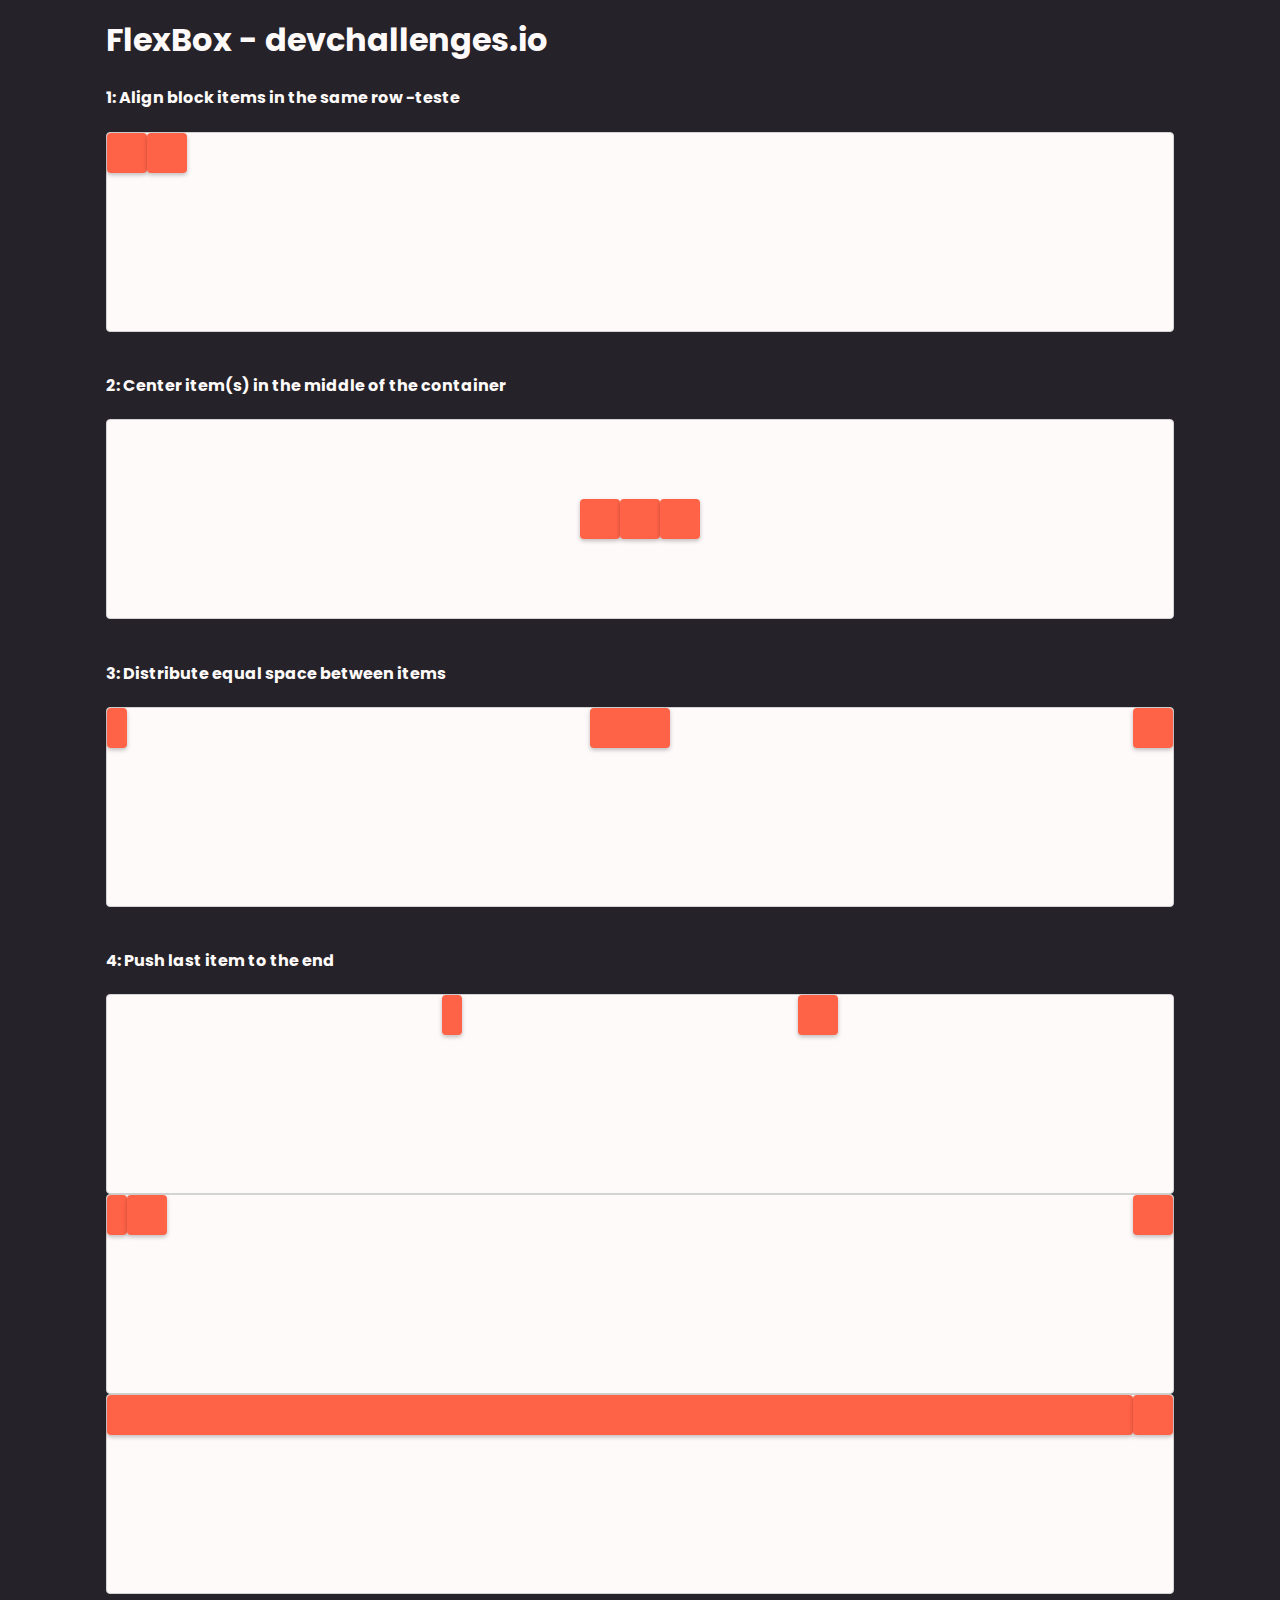
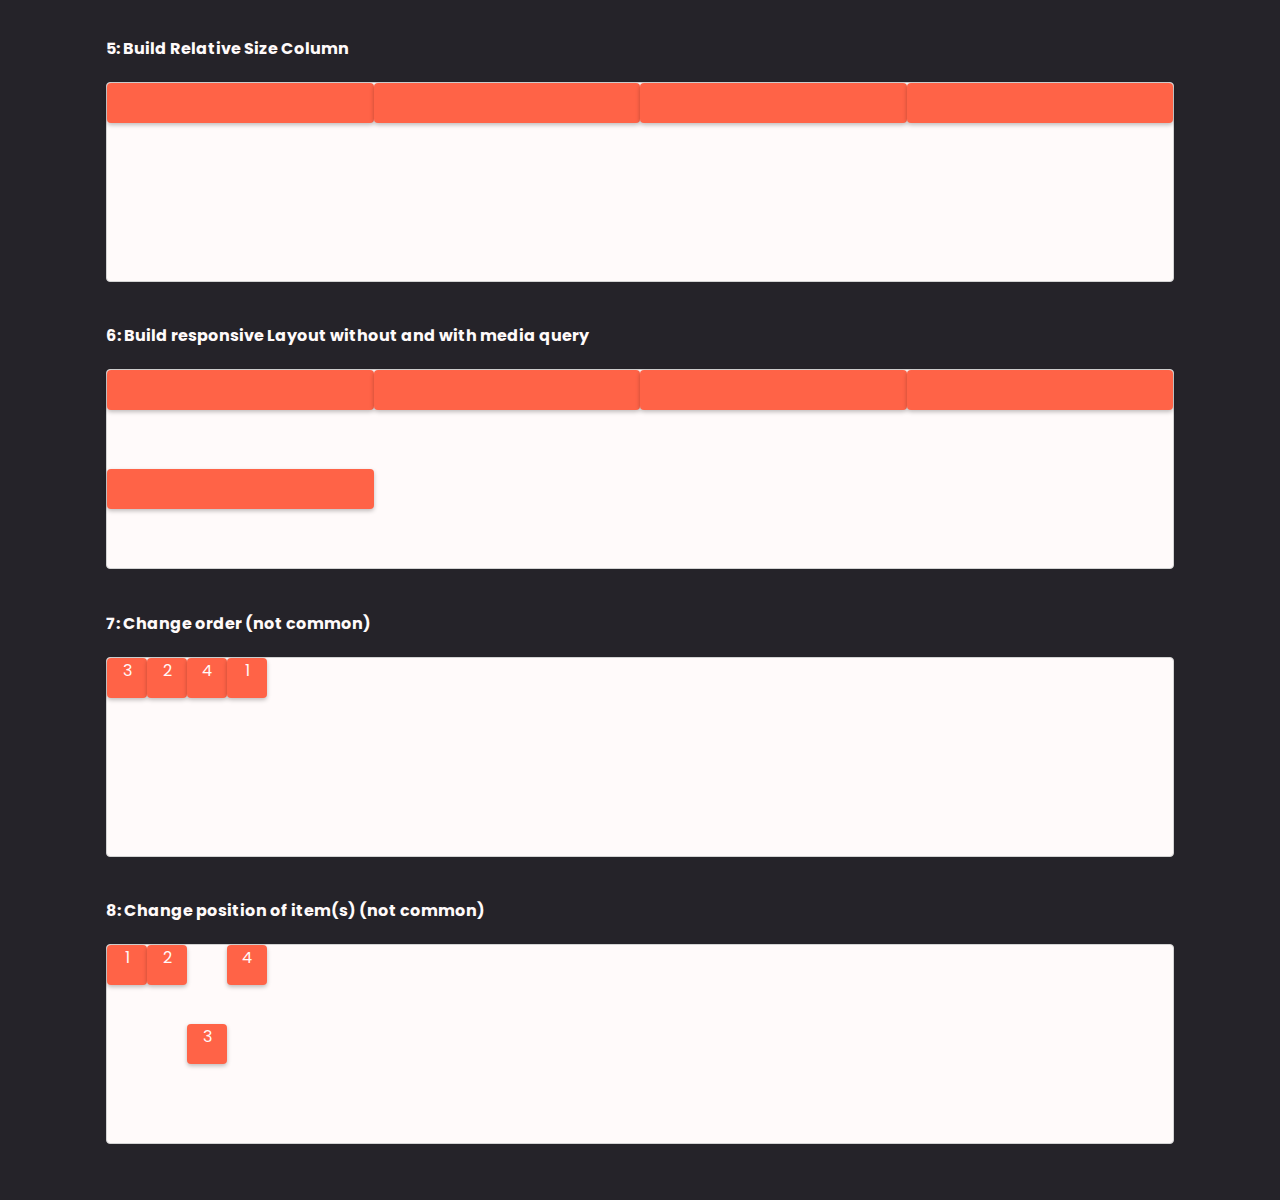
==== index.html @ 7e3d4aac "some text" ====
<html lang="en">
  <head>
    <meta charset="UTF-8" />
    <meta name="viewport" content="width=device-width, initial-scale=1.0" />
    <title>FlexBox</title>

    <link rel="stylesheet" href="style.css" />
  </head>
  <body>
    <h1>FlexBox - devchallenges.io</h1>
    <div class="task task-1">
      <h4>1: Align block items in the same row -teste</h4>

      <div class="container">
        <div class="item"></div>
        <div class="item"></div>
      </div>
    </div>

    <div class="task task-2">
      <h4>2: Center item(s) in the middle of the container</h4>

      <div class="container">
        <div class="item"></div>
        <div class="item"></div>
        <div class="item"></div>
      </div>
    </div>

    <div class="task task-3">
      <h4>3: Distribute equal space between items</h4>
      <div class="container">
        <div class="item sm"></div>

        <div class="item lg"></div>

        <div class="item"></div>
      </div>
    </div>

    <div class="task task-4">
      <h4>4: Push last item to the end</h4>

      <div class="option-1">
        <div class="container">
          <div class="item sm"></div>

          <div class="item"></div>
        </div>
      </div>

      <div class="option-2">
        <div class="container">
          <div class="item sm"></div>

          <div class="item"></div>
          
          <div class="space"></div>

          <div class="item"></div>
        </div>
      </div>
      <div class="option-3">
        <div class="container">
          <div class="item sm"></div>
          <div class="item"></div>
        </div>
      </div>
    </div>

    <div class="task task-5">
      <h4>5: Build Relative Size Column</h4>

      <div class="container">
        <div class="item item-1"></div>

        <div class="item item-2"></div>

        <div class="item item-3"></div>

        <div class="item item-4"></div>
      </div>
    </div>

    <div class="task task-6">
      <h4>6: Build responsive Layout without and with media query</h4>

      <div class="container">
        <div class="item lg"></div>

        <div class="item lg"></div>

        <div class="item lg"></div>

        <div class="item lg"></div>

        <div class="item lg"></div>
      </div>
    </div>

    <div class="task task-7">
      <h4>7: Change order (not common)</h4>

      <div class="container">
        <div class="item item-1">1</div>

        <div class="item item-2">2</div>

        <div class="item item-3">3</div>

        <div class="item item-4">4</div>
      </div>
    </div>

    <div class="task task-8">
      <h4>8: Change position of item(s) (not common)</h4>

      <div class="container">
        <div class="item item-1">1</div>

        <div class="item item-2">2</div>

        <div class="item item-3">3</div>

        <div class="item item-4">4</div>
      </div>
    </div>
  </body>
</html>
---- style.css ----
@import url("https://fonts.googleapis.com/css2?family=Poppins:wght@300;400&display=swap");

* {
  box-sizing: border-box;
}

body {
  background-color: #252329;
  font-family: "Poppins", sans-serif;
  color: snow;

  max-width: 1100px;
  margin: 0 auto;
  padding: 16px;
}

.task {
  padding-bottom: 20px;
  margin-bottom: 20px;
}

.container {
  background-color: snow;
  border: 1px solid lightgray;
  height: 200px;
  border-radius: 4px;
}

.item {
  width: 40px;
  height: 40px;
  border-radius: 4px;
  box-shadow: 0px 2px 4px rgba(0, 0, 0, 0.25);
  background-color: tomato;
  text-align: center;
}

.sm {
  width: 20px;
}

.lg {
  width: 80px;
}

/* TASK 1 */

.task-1 .container {
  display: flex;
}

/* TASK 2 */

.task-2 .container {
  display: flex;
  justify-content: center;
  align-items: center;

}

/* TASK 3 */

.task-3 .container {
  display: flex;
  /* justify-content: space-evenly; */
  justify-content: space-between;
  
}
@media (max-width: 675px) {
  .task-3 .container {
    flex-direction: column;
  }
}

/* TASK 4 */

.task-4 .option-1 .container {
  display: flex;
  justify-content: space-evenly;
}

.task-4 .option-2 .container {
  display: flex;
  
}

.task-4 .option-2 .space {
  flex-grow: 1;
}

.task-4 .option-3 .container {
  display: flex;
}

.task-4 .option-3 .item:first-child {
  flex-grow: 1;
}

/* TASK 5 */

.task-5 .container {
  display: flex;
}

.task-5 .item-1 {
  flex: 1;
}

.task-5 .item-2 {
  flex: 1;
}

.task-5 .item-3 {
  flex: 1;
}

.task-5 .item-4 {
  flex: 1;
}

/* TASK 6 */

.task-6 .container {
  display: flex;
  flex-wrap: wrap;
}

.task-6 .item {
  width: 50%;
}

@media (min-width: 375px) {
  .task-6 .item {
    display: flex;
    width: 25%;
  }
}

/* TASK 7 */

.task-7 .container {
  display: flex;
}

.task-7 .item-1 {
  order: 2;
}

.task-7 .item-3 {
  order: -1;
}

/* TASK 8 */

.task-8 .container {
  display: flex;
}

.task-8 .item-3 {
  align-self: center;
}
/* hmm strange */
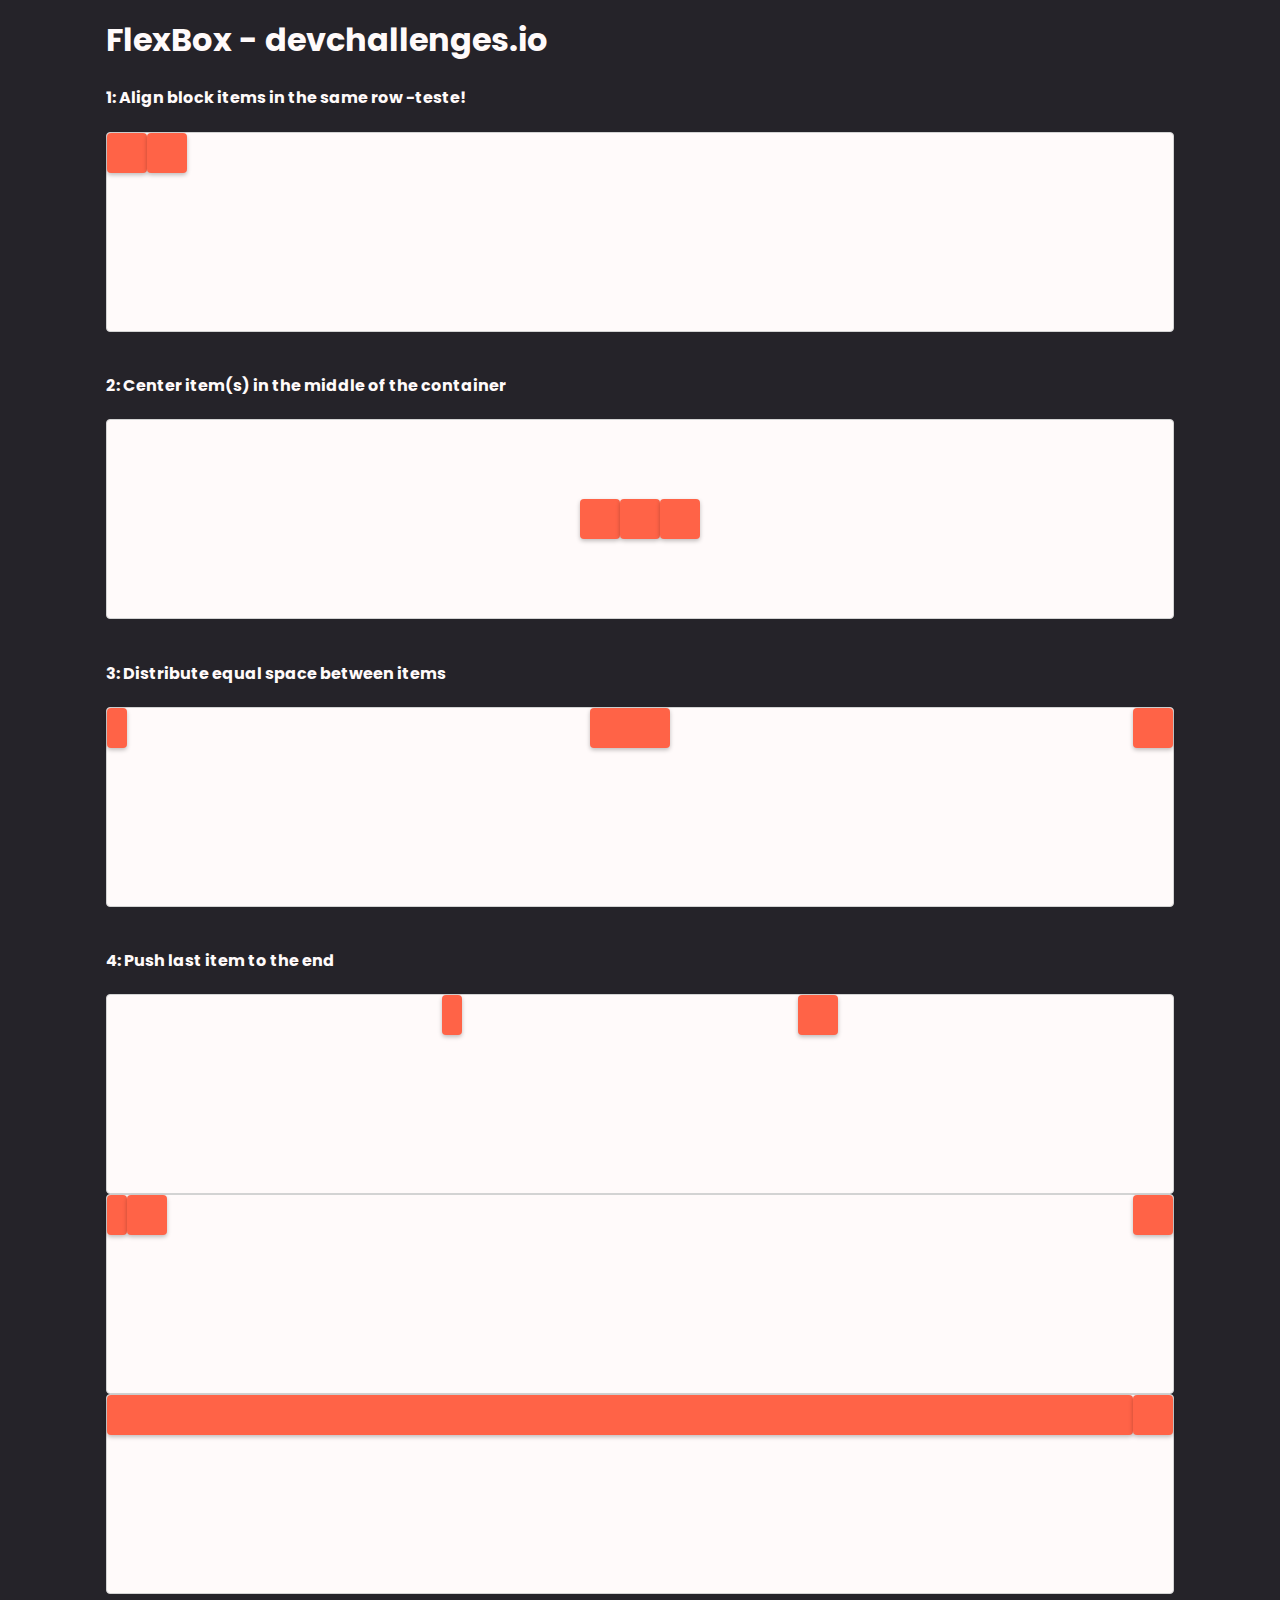
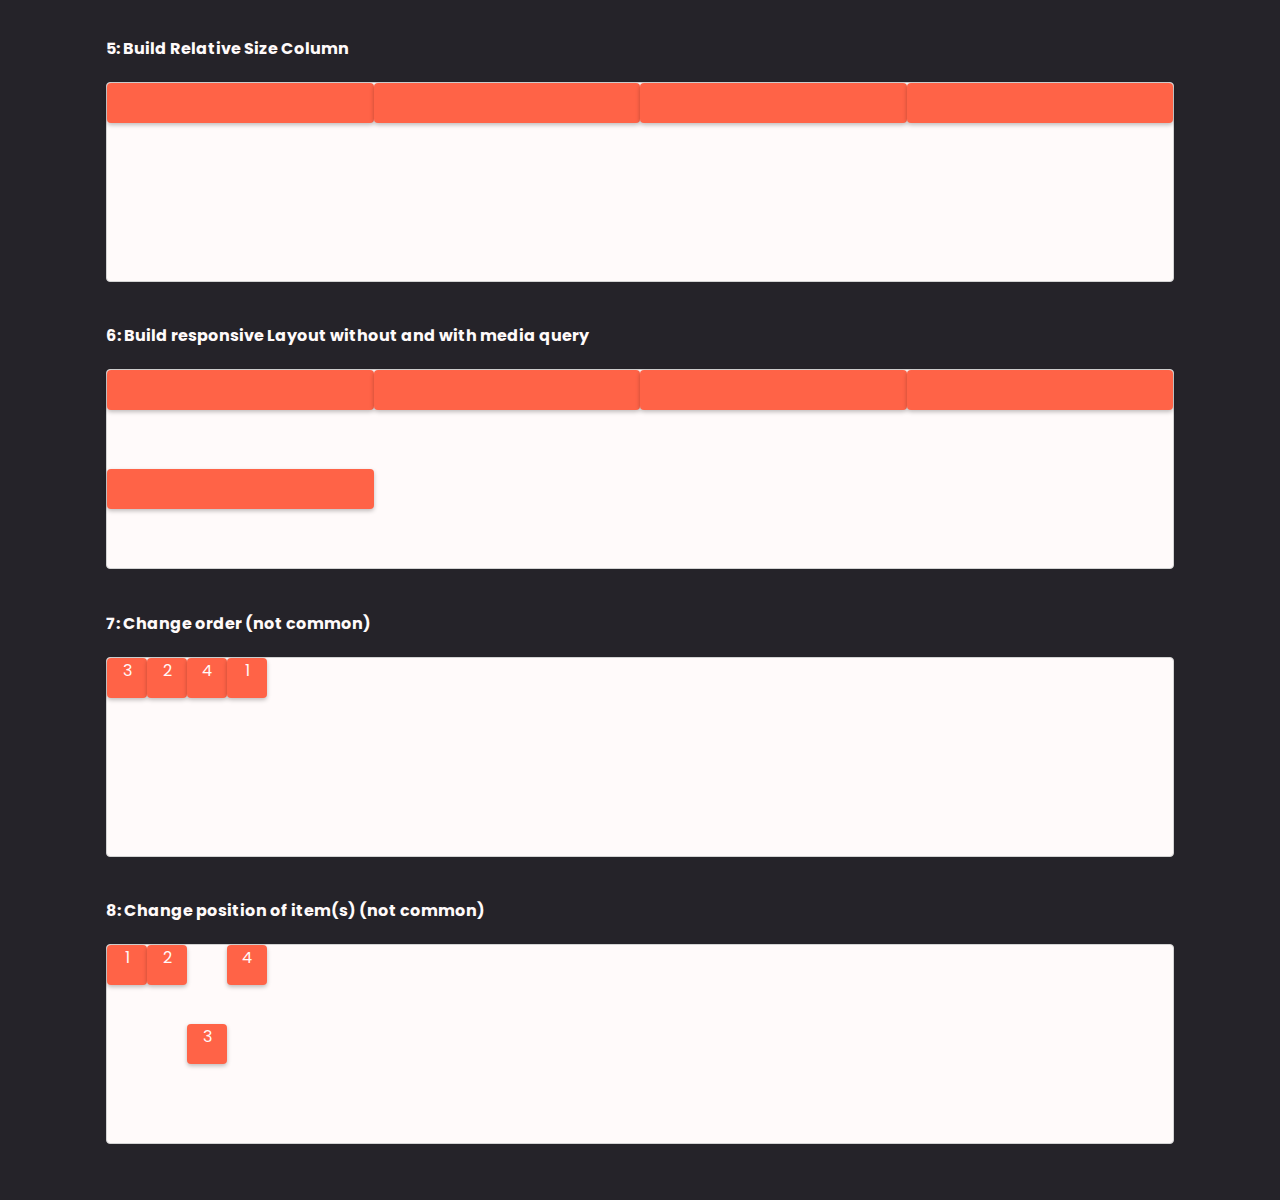
==== commit 190a9422: "here" ====
--- a/index.html
+++ b/index.html
@@ -3,13 +3,13 @@
     <meta charset="UTF-8" />
     <meta name="viewport" content="width=device-width, initial-scale=1.0" />
     <title>FlexBox</title>
-
+<!-- ich drehe durch!-->
     <link rel="stylesheet" href="style.css" />
   </head>
   <body>
     <h1>FlexBox - devchallenges.io</h1>
     <div class="task task-1">
-      <h4>1: Align block items in the same row -teste</h4>
+      <h4>1: Align block items in the same row -teste!</h4>
 
       <div class="container">
         <div class="item"></div>
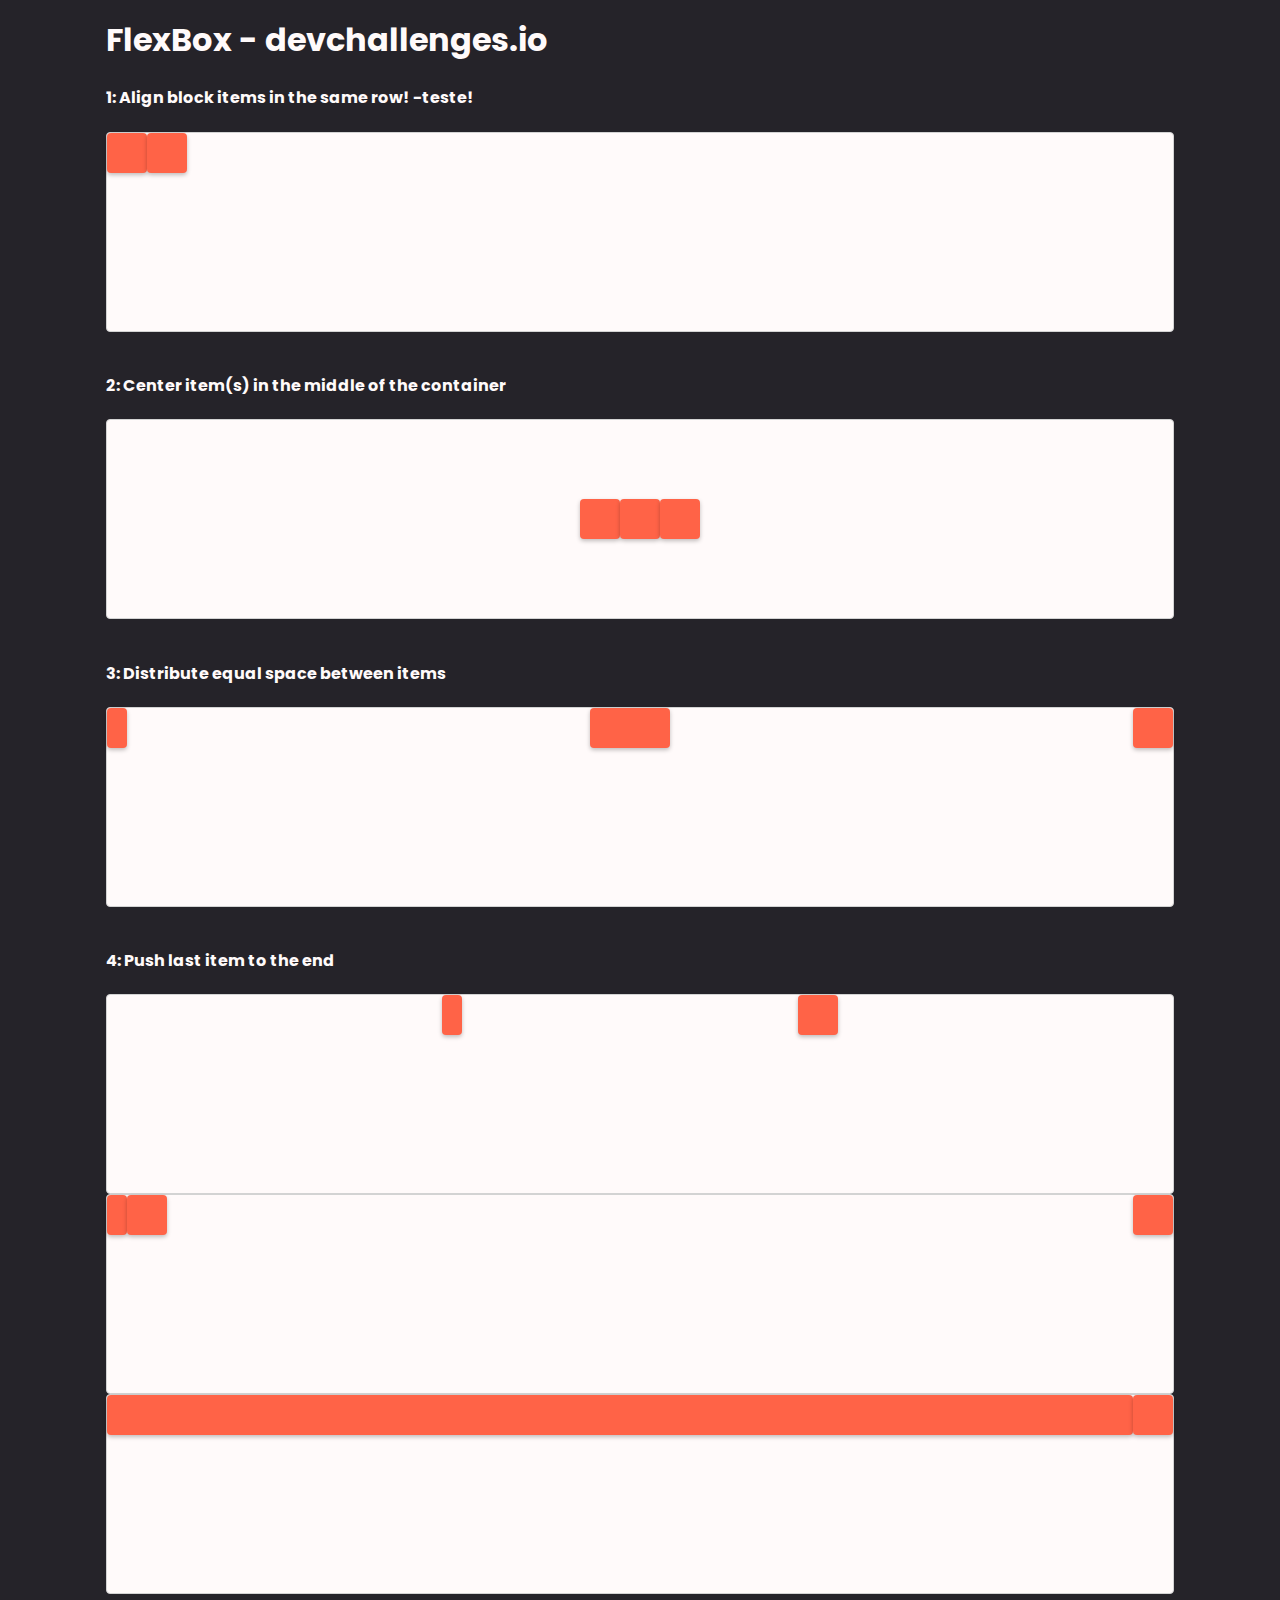
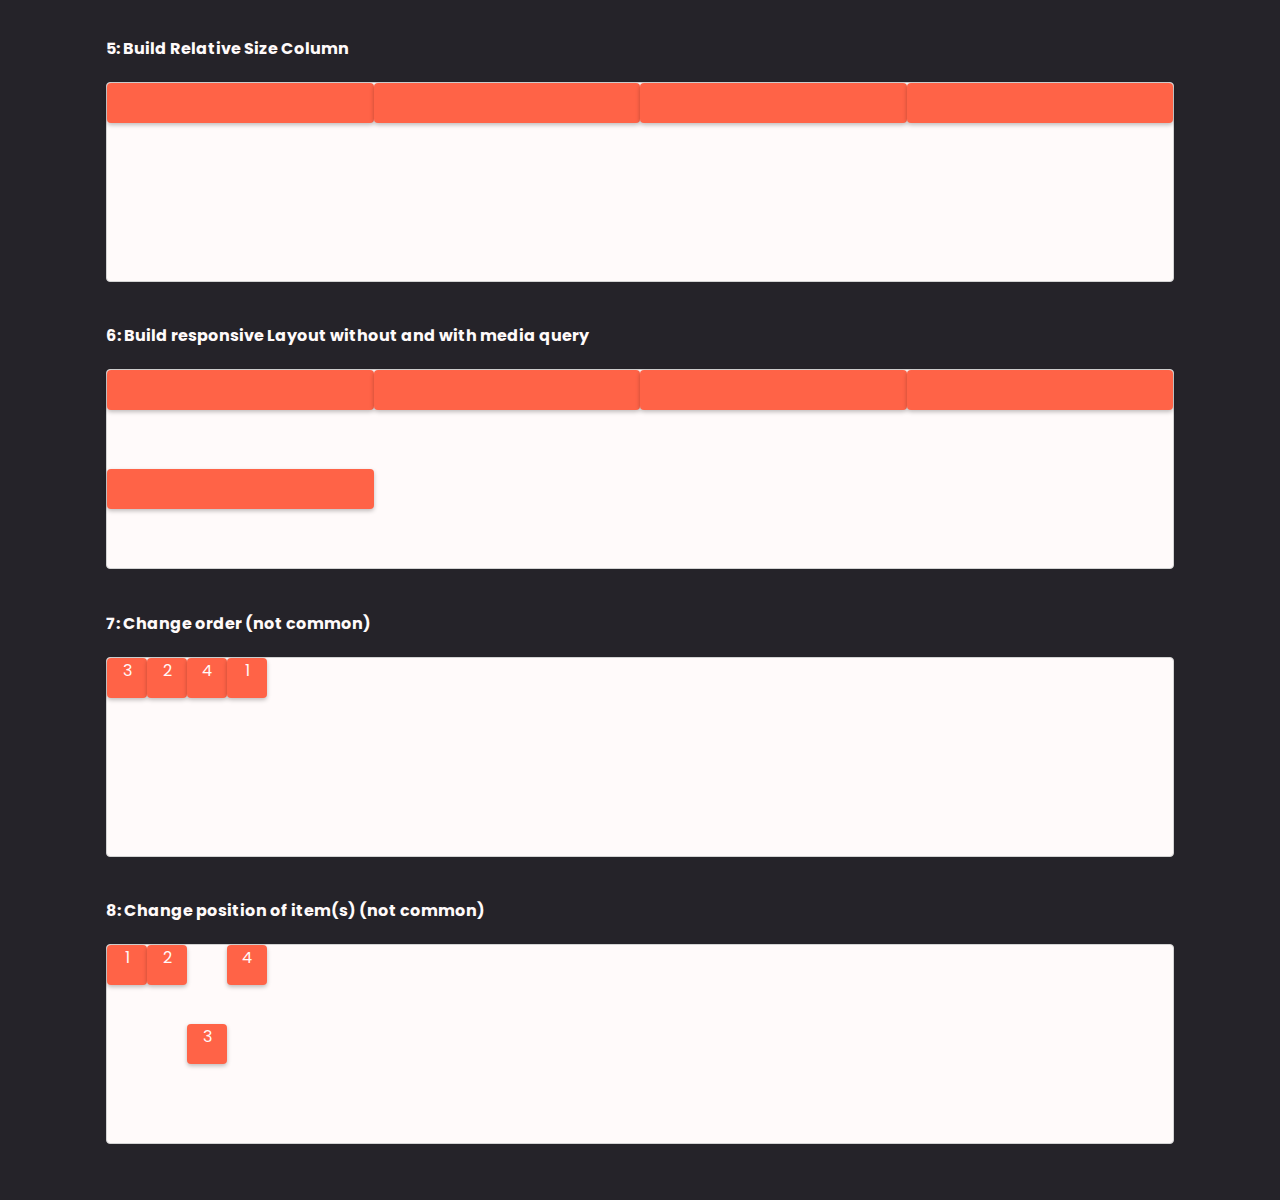
==== commit 0658d081: "Endlich SSH key zum laufen gebrachtgit add .!" ====
--- a/index.html
+++ b/index.html
@@ -9,7 +9,7 @@
   <body>
     <h1>FlexBox - devchallenges.io</h1>
     <div class="task task-1">
-      <h4>1: Align block items in the same row -teste!</h4>
+      <h4>1: Align block items in the same row! -teste!</h4>
 
       <div class="container">
         <div class="item"></div>
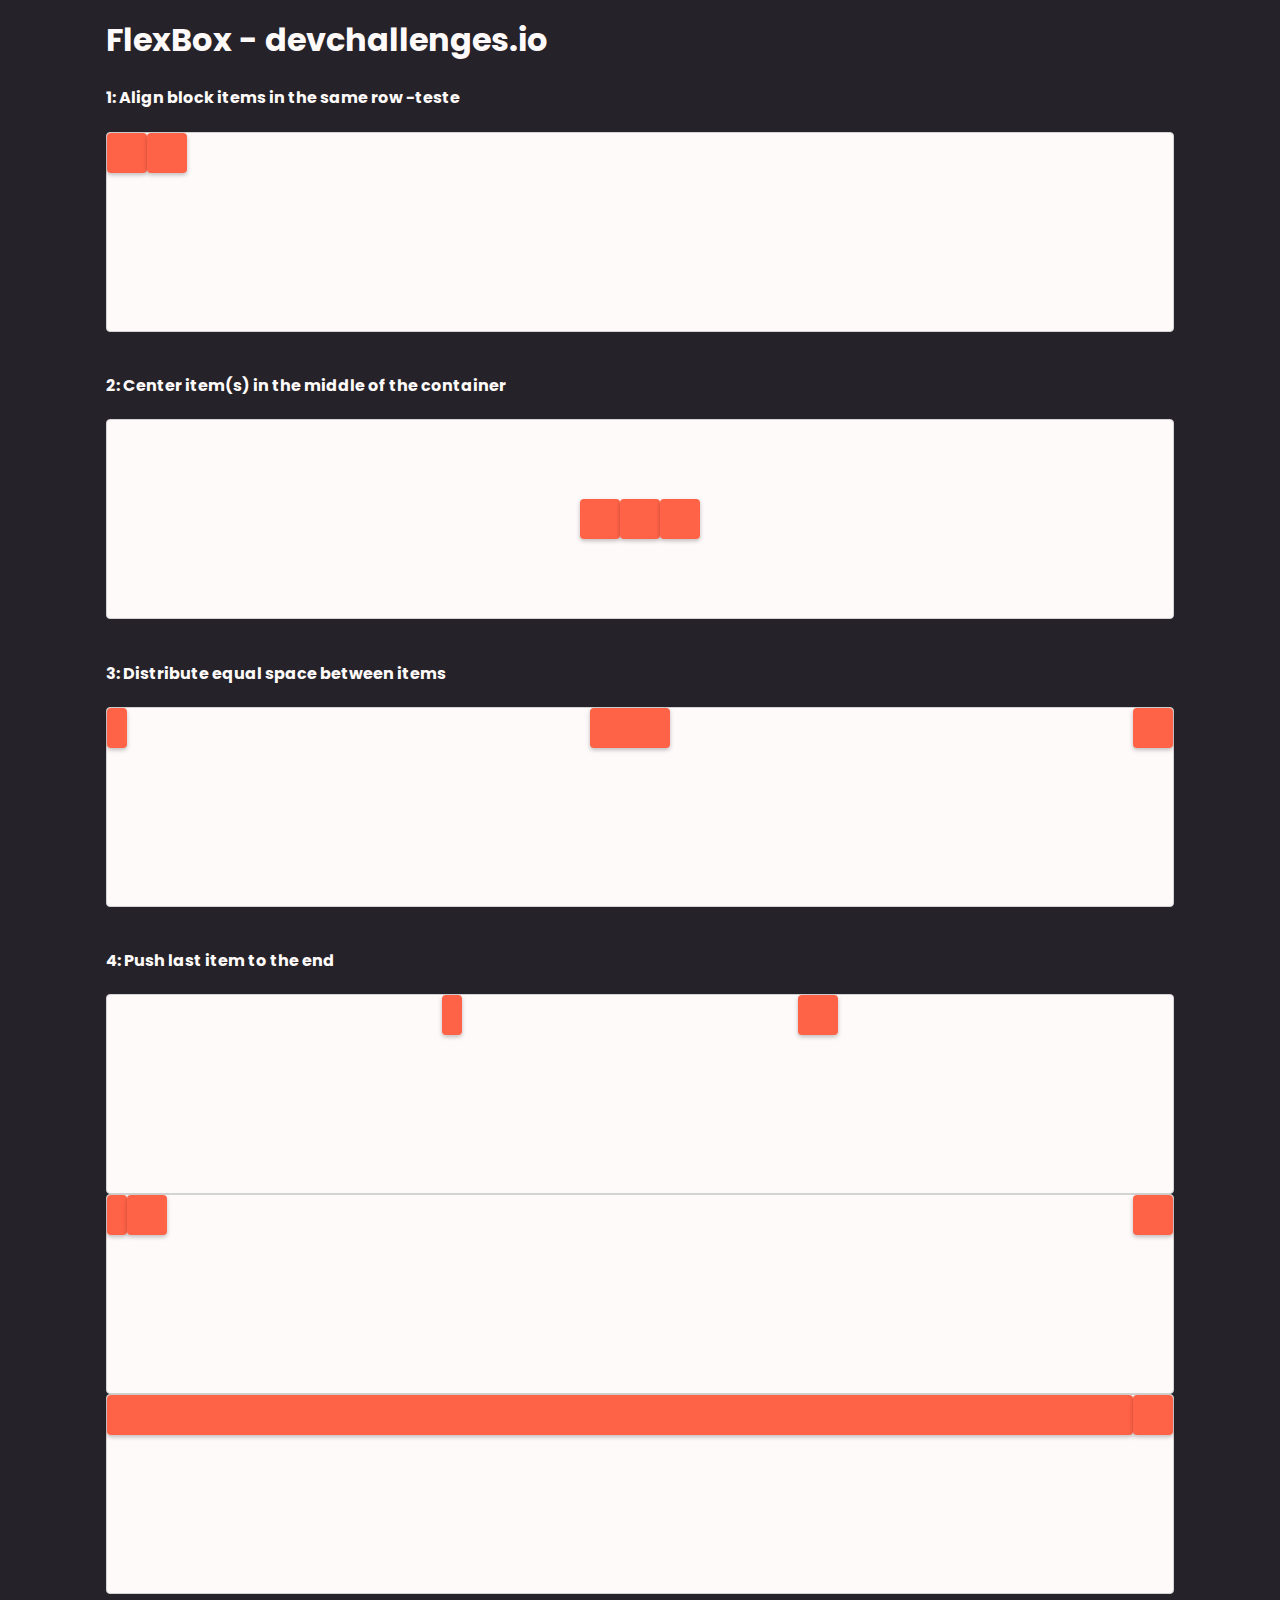
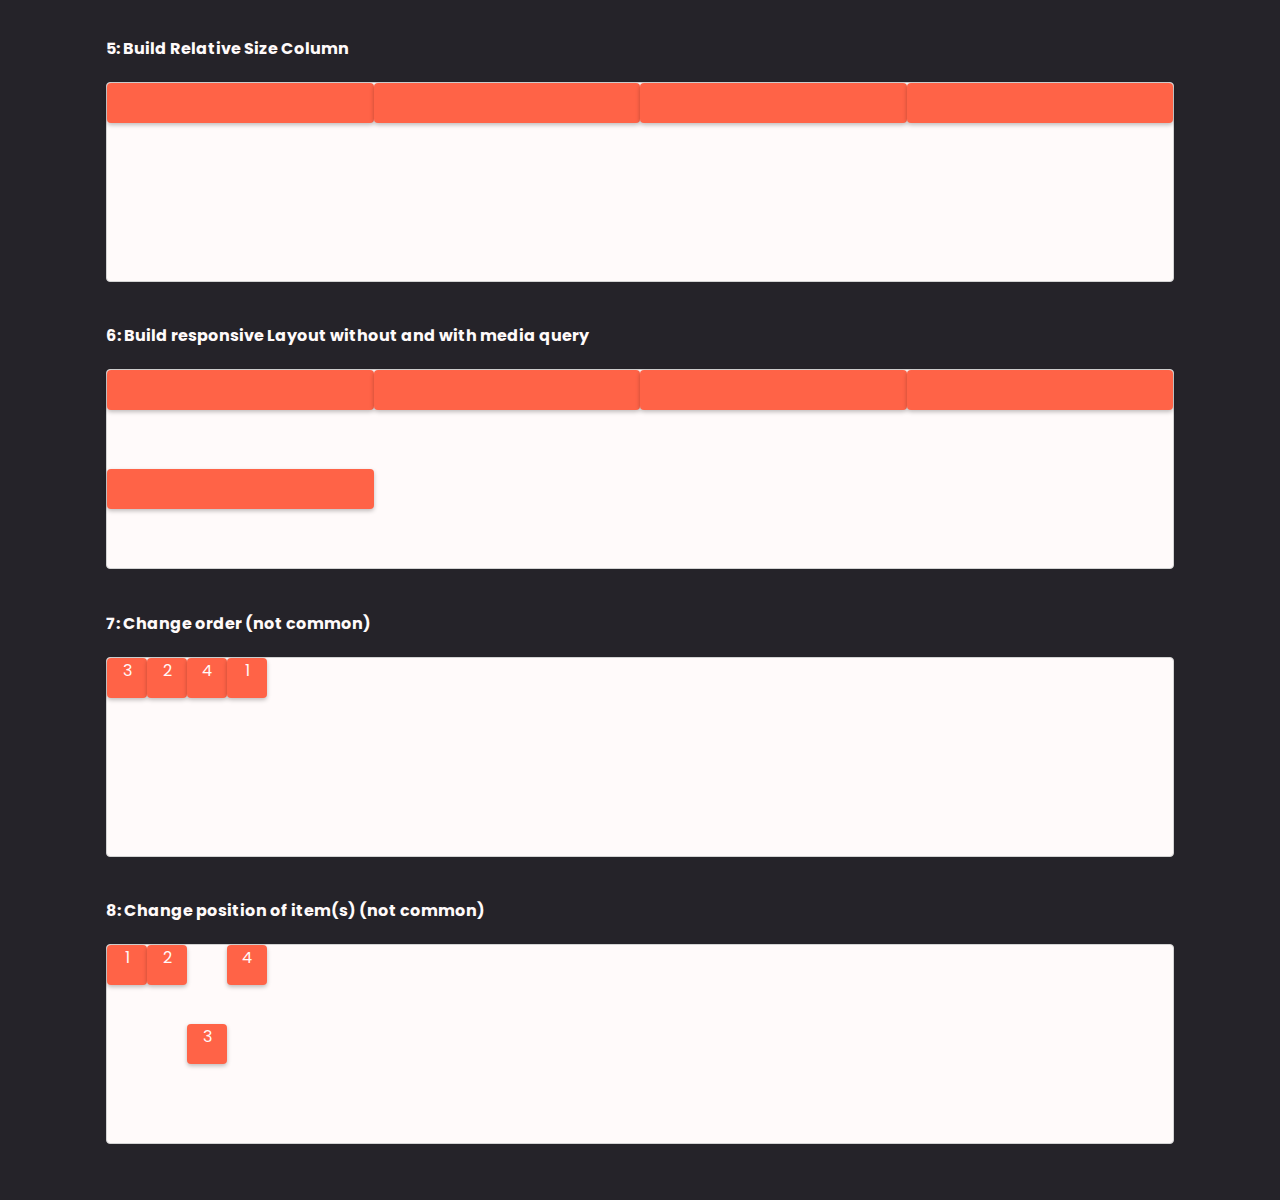
==== commit 0d19c70e: "test" ====
--- a/index.html
+++ b/index.html
@@ -3,13 +3,14 @@
     <meta charset="UTF-8" />
     <meta name="viewport" content="width=device-width, initial-scale=1.0" />
     <title>FlexBox</title>
+    <!--Zeig was du kannst!-->
 <!-- ich drehe durch!-->
     <link rel="stylesheet" href="style.css" />
   </head>
   <body>
     <h1>FlexBox - devchallenges.io</h1>
     <div class="task task-1">
-      <h4>1: Align block items in the same row! -teste!</h4>
+      <h4>1: Align block items in the same row -teste</h4>
 
       <div class="container">
         <div class="item"></div>
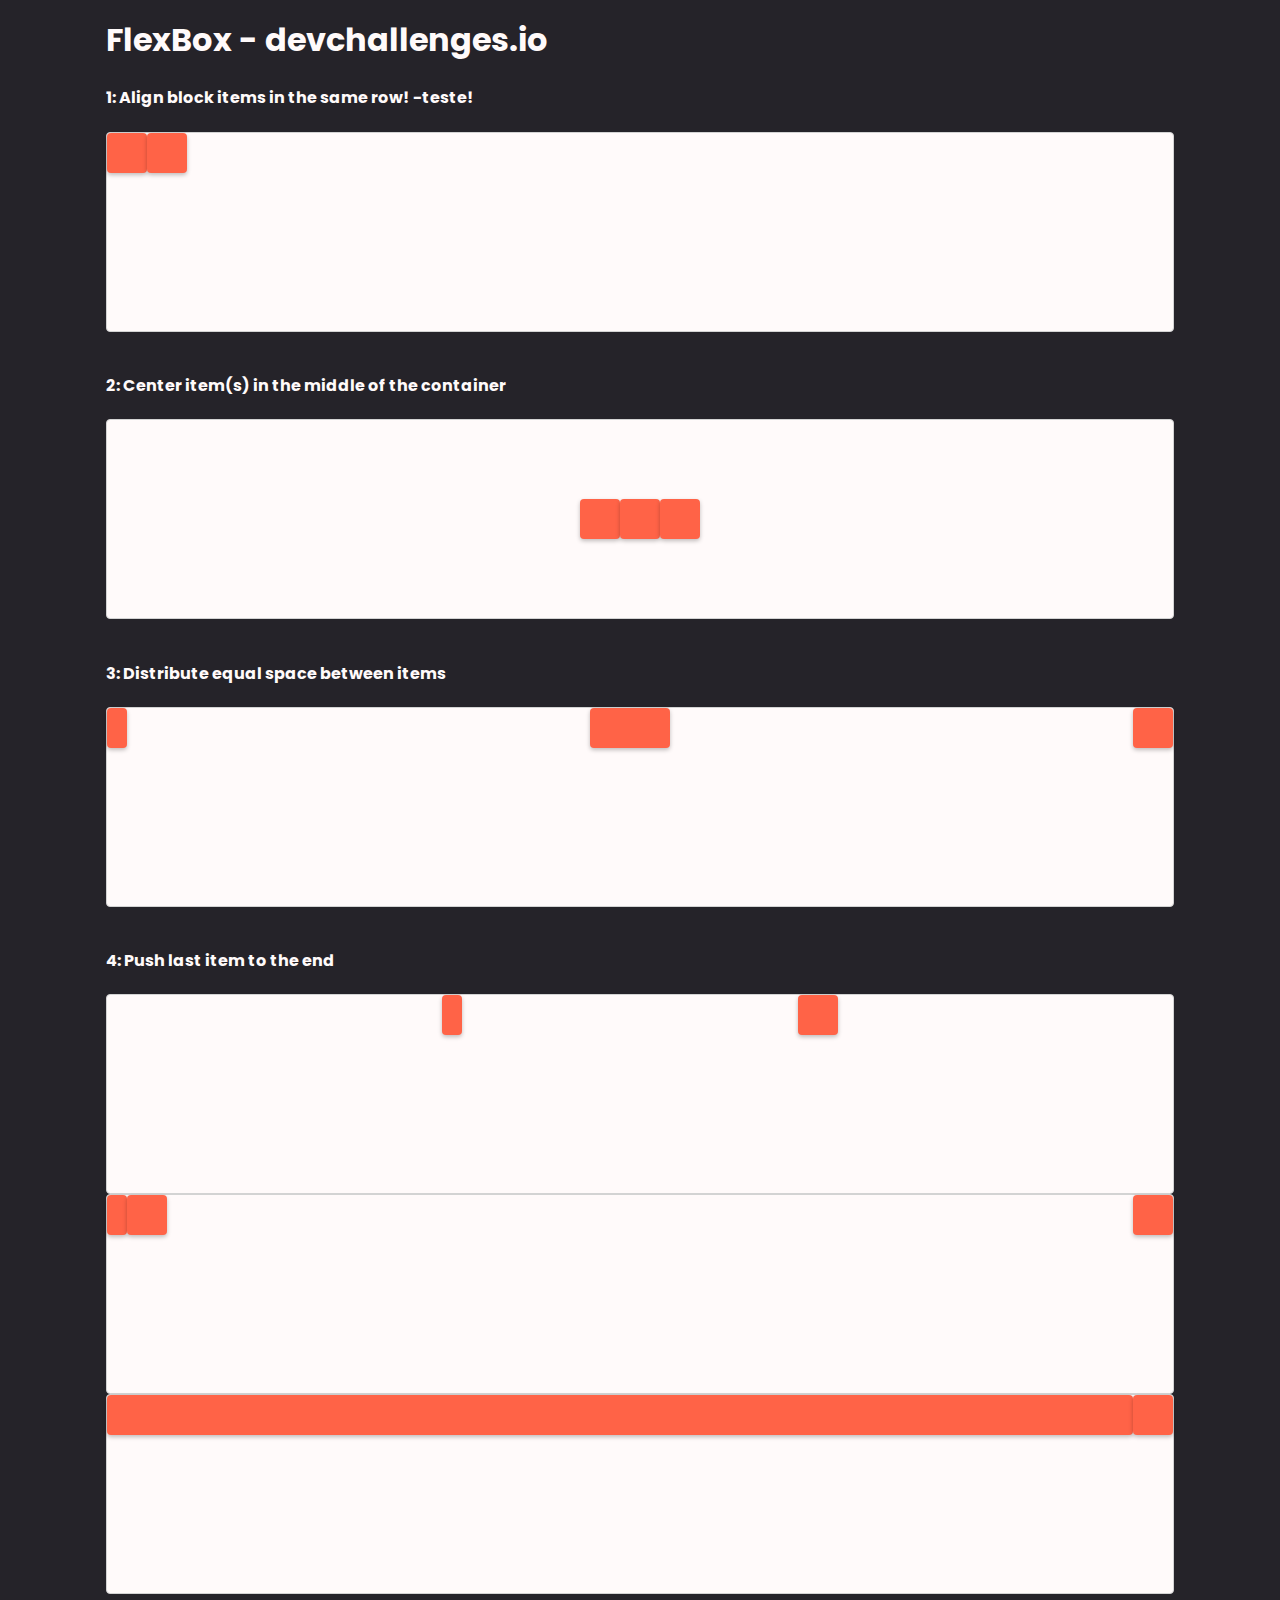
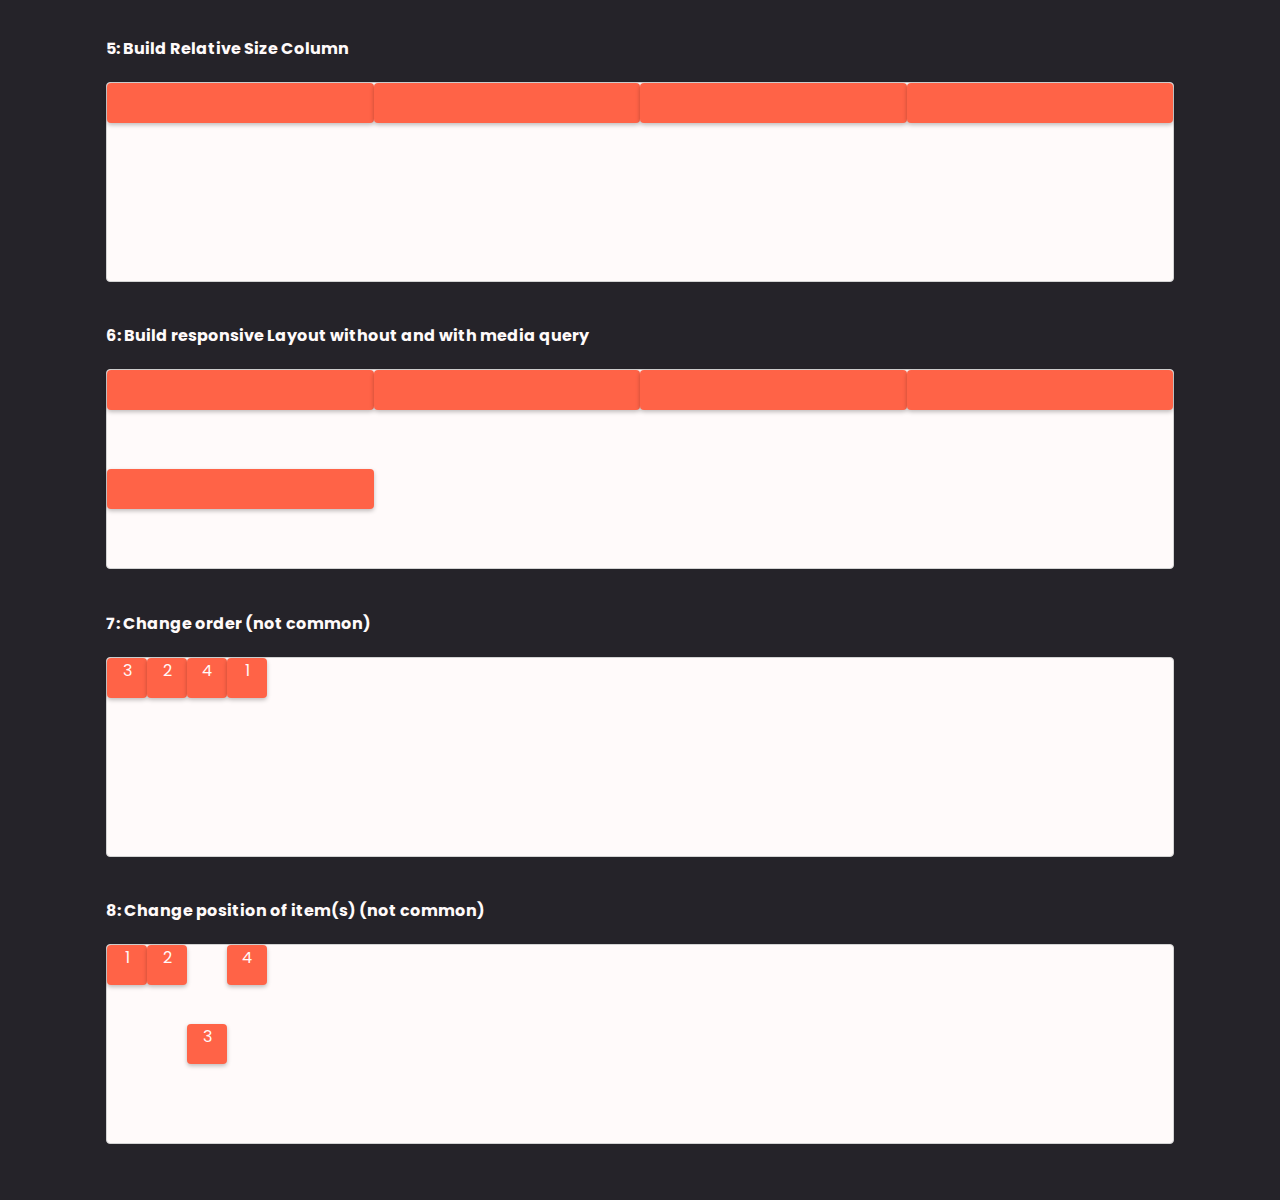
==== commit f67f766f: "Merge branch 'main' of github.com:Rumdidum/css-Flexbox" ====
--- a/index.html
+++ b/index.html
@@ -10,7 +10,7 @@
   <body>
     <h1>FlexBox - devchallenges.io</h1>
     <div class="task task-1">
-      <h4>1: Align block items in the same row -teste</h4>
+      <h4>1: Align block items in the same row! -teste!</h4>
 
       <div class="container">
         <div class="item"></div>
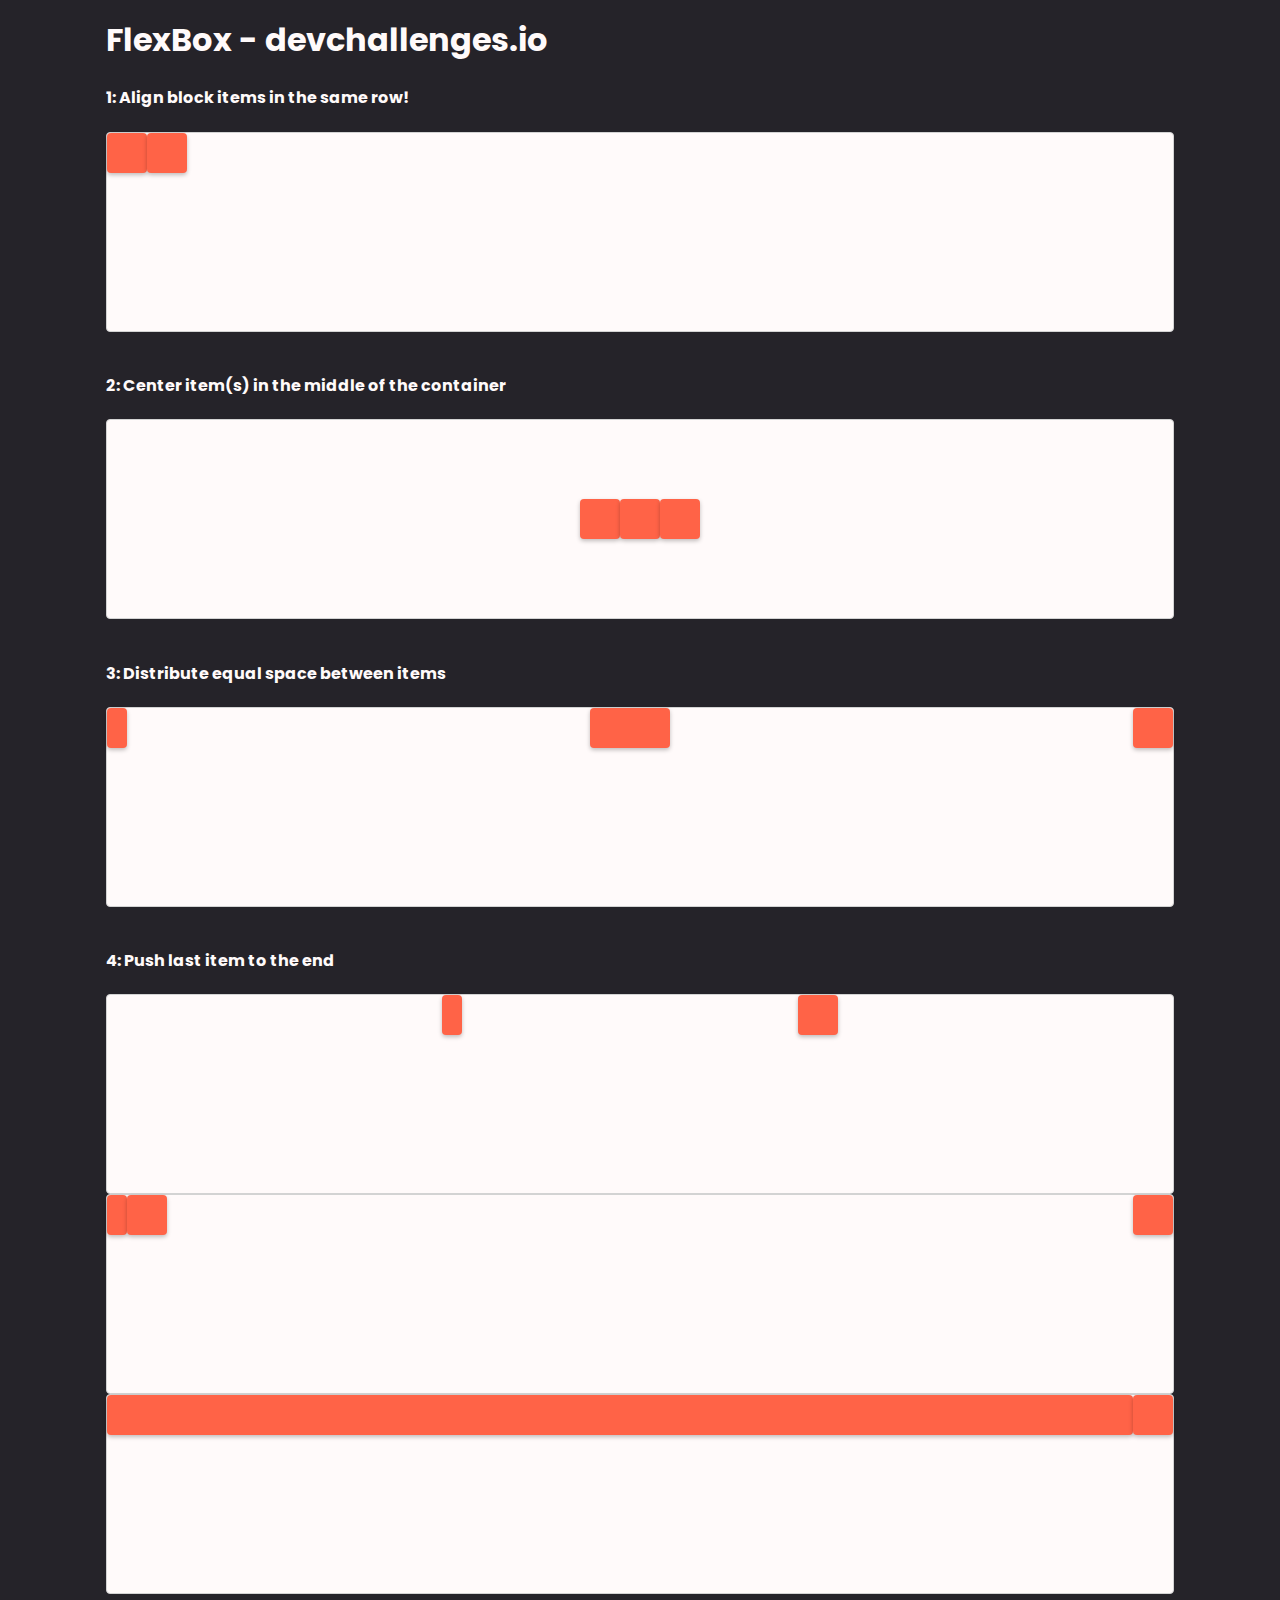
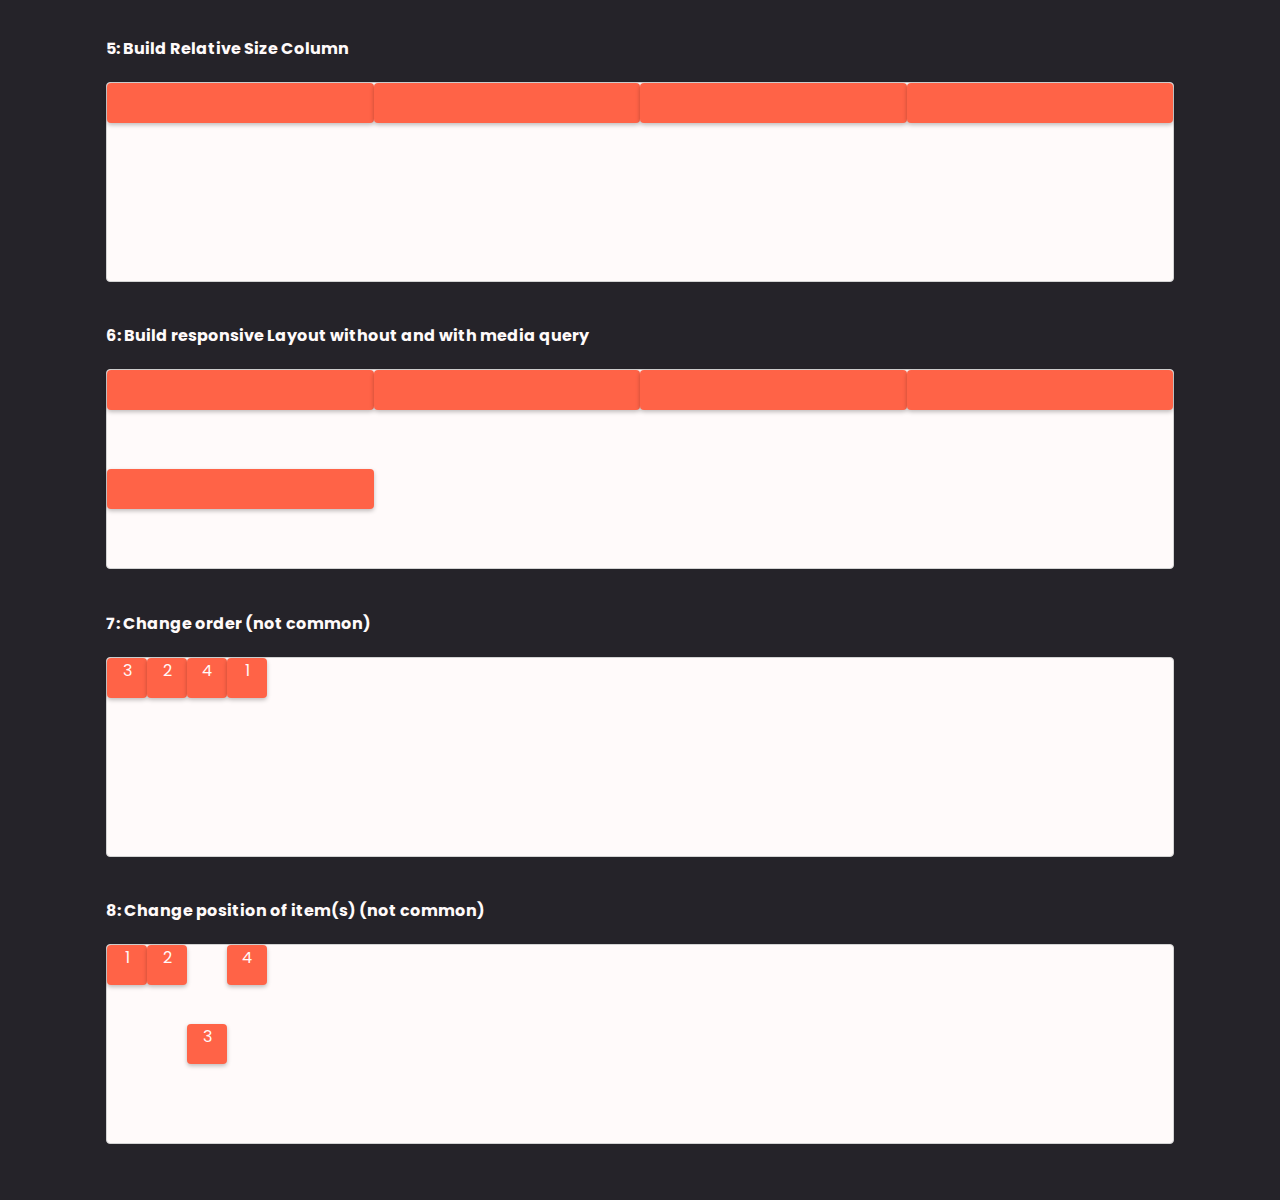
==== commit 63f7e121: "test" ====
--- a/index.html
+++ b/index.html
@@ -3,14 +3,14 @@
     <meta charset="UTF-8" />
     <meta name="viewport" content="width=device-width, initial-scale=1.0" />
     <title>FlexBox</title>
-    <!--Zeig was du kannst!-->
+    <!-- lokal repo-->
 <!-- ich drehe durch!-->
     <link rel="stylesheet" href="style.css" />
   </head>
   <body>
     <h1>FlexBox - devchallenges.io</h1>
     <div class="task task-1">
-      <h4>1: Align block items in the same row! -teste!</h4>
+      <h4>1: Align block items in the same row!</h4>
 
       <div class="container">
         <div class="item"></div>
